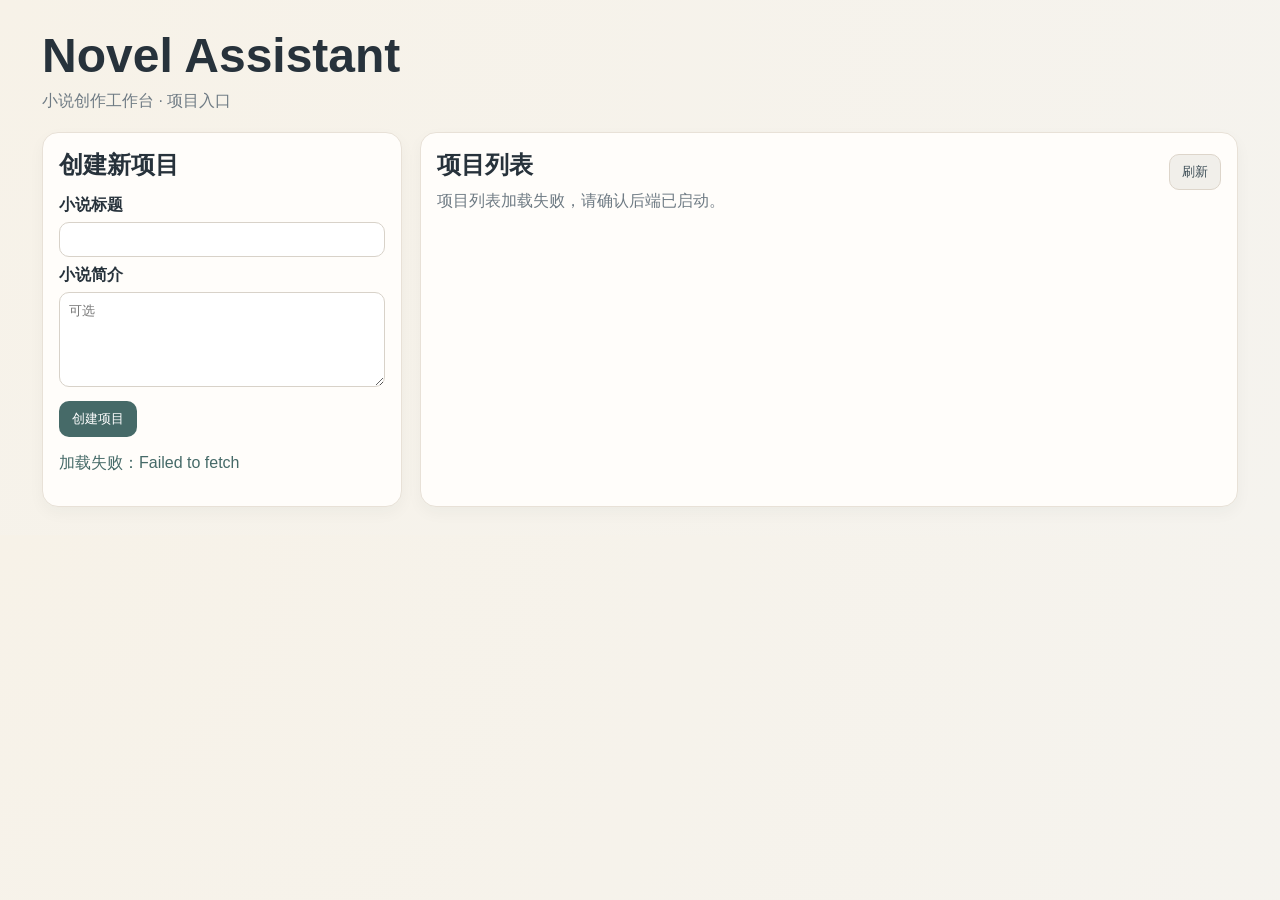
==== frontend/project.html @ e6aa2217 "chore: prepare project for GitHub portfolio" ====
﻿<!doctype html>
<html lang="zh-CN">
  <head>
    <meta charset="UTF-8" />
    <meta name="viewport" content="width=device-width, initial-scale=1.0" />
    <title>Novel Assistant - 创作工作台</title>
    <link rel="stylesheet" href="./static/style.css" />
  </head>
  <body data-page="project">
    <div class="workspace-shell">
      <header class="workspace-topbar">
        <div>
          <a href="./index.html" class="back-link">← 返回书架</a>
          <h1 id="project-title-heading">作品名称</h1>
          <p class="topbar-subtitle">创作手稿台</p>
        </div>
        <button id="save-project-btn" class="btn btn-primary">保存手稿</button>
      </header>

      <div class="workspace-layout">
        <aside class="workspace-sidebar">
          <nav id="module-nav" class="module-nav">
            <button class="module-item active" data-module="overview">作品概览</button>
            <button class="module-item" data-module="positioning">创作定位</button>
            <button class="module-item" data-module="background">世界设定</button>
            <button class="module-item" data-module="characters">人物档案</button>
            <button class="module-item" data-module="plot">故事脉络</button>
            <button class="module-item" data-module="chapters">章节手稿</button>
            <button class="module-item" data-module="updates">连载记录</button>
            <button class="module-item" data-module="feedback">读者回声</button>
          </nav>
        </aside>

        <main class="workspace-content">
          <section class="module" data-module="overview">
            <article class="paper-card">
              <h2>作品概览</h2>
              <div id="overview-cards" class="card-grid card-grid-3"></div>
            </article>
          </section>

          <section class="module hidden" data-module="positioning">
            <article class="paper-card">
              <div class="module-head">
                <h2>创作定位</h2>
                <button id="edit-positioning-btn" class="btn btn-secondary">编辑</button>
              </div>
              <div id="positioning-view" class="reading-block"></div>
              <form id="positioning-form" class="hidden"></form>
            </article>
          </section>

          <section class="module hidden" data-module="background">
            <article class="paper-card">
              <div class="module-head">
                <h2>世界设定</h2>
                <button id="edit-background-btn" class="btn btn-secondary">编辑</button>
              </div>
              <div id="background-view" class="reading-block"></div>
              <form id="background-form" class="hidden"></form>
            </article>
          </section>

          <section class="module hidden" data-module="characters">
            <article class="paper-card">
              <div class="module-head">
                <h2>人物档案</h2>
                <button id="add-character-btn" class="btn btn-secondary">添加人物</button>
              </div>
              <div id="characters-list" class="card-grid card-grid-2"></div>
            </article>
          </section>

          <section class="module hidden" data-module="plot">
            <article class="paper-card">
              <div class="module-head">
                <h2>故事脉络</h2>
                <button id="add-plot-btn" class="btn btn-secondary">添加一条线索</button>
              </div>
              <div id="plot-list" class="card-grid card-grid-2"></div>
            </article>
          </section>

          <section class="module hidden" data-module="chapters">
            <article class="paper-card">
              <div class="module-head">
                <h2>章节手稿</h2>
                <button id="add-chapter-btn" class="btn btn-secondary">添加章节手稿</button>
              </div>
              <div id="chapters-list" class="card-grid card-grid-1"></div>
            </article>
          </section>

          <section class="module hidden" data-module="updates">
            <article class="paper-card">
              <h2>连载记录</h2>
              <p class="module-note">连载推进已收敛到章节手稿内部。这里展示章节推进状态与衔接痕迹。</p>
              <div id="updates-summary" class="card-grid card-grid-2"></div>
            </article>
          </section>

          <section class="module hidden" data-module="feedback">
            <article class="paper-card">
              <div class="module-head">
                <h2>读者回声</h2>
                <button id="add-feedback-btn" class="btn btn-secondary">添加反馈</button>
              </div>
              <div id="feedback-list" class="card-grid card-grid-1"></div>
            </article>
          </section>

          <p id="save-message" class="save-message"></p>
          <p id="meta-info" class="meta-line"></p>
        </main>
      </div>
    </div>

    <script src="./static/project-nav.js"></script>
    <script src="./static/app.js"></script>
  </body>
</html>
---- frontend/static/style.css ----
:root {
  --bg: #f5f3ee;
  --paper: #fffdfa;
  --ink: #27323b;
  --muted: #6f7b84;
  --line: #e8e1d7;
  --accent: #466a68;
  --accent-soft: #ecf4f3;
  --danger: #945757;
  --danger-soft: #f9f0ef;
}

* { box-sizing: border-box; }

body {
  margin: 0;
  font-family: "Segoe UI", "PingFang SC", "Microsoft YaHei", sans-serif;
  color: var(--ink);
  background: radial-gradient(circle at top left, #f7f2e8, var(--bg));
}

.workspace-shell {
  max-width: 1360px;
  margin: 0 auto;
  padding: 18px;
}

.workspace-topbar {
  display: flex;
  align-items: flex-start;
  justify-content: space-between;
  gap: 14px;
  margin-bottom: 14px;
}

.workspace-topbar h1 {
  margin: 6px 0 2px;
  font-size: 42px;
  font-weight: 700;
  letter-spacing: 0.4px;
}

.topbar-subtitle {
  margin: 0;
  color: var(--muted);
  font-size: 14px;
}

.back-link {
  color: var(--accent);
  text-decoration: none;
}

.back-link:hover { text-decoration: underline; }

.workspace-layout {
  display: grid;
  grid-template-columns: 240px 1fr;
  gap: 16px;
}

.workspace-sidebar {
  background: var(--paper);
  border: 1px solid var(--line);
  border-radius: 16px;
  padding: 10px;
  height: fit-content;
}

.module-nav {
  display: grid;
  gap: 8px;
}

.module-item {
  border: 1px solid var(--line);
  background: #fffcf8;
  border-radius: 10px;
  padding: 10px 12px;
  text-align: left;
  color: #364854;
  cursor: pointer;
}

.module-item.active {
  background: var(--accent-soft);
  border-color: #bfd8d5;
  color: #264846;
  font-weight: 700;
}

.workspace-content { min-width: 0; }
.module.hidden { display: none; }
.hidden { display: none !important; }

.paper-card {
  background: var(--paper);
  border: 1px solid var(--line);
  border-radius: 16px;
  padding: 16px;
  margin-bottom: 14px;
  box-shadow: 0 6px 16px rgba(35, 41, 48, 0.04);
}

.paper-card h2 {
  margin-top: 0;
  margin-bottom: 14px;
  font-size: 34px;
  letter-spacing: 0.3px;
}

.module-head {
  display: flex;
  align-items: center;
  justify-content: space-between;
  gap: 10px;
}

.module-note {
  margin: -4px 0 12px;
  color: var(--muted);
}

.card-grid {
  display: grid;
  gap: 12px;
}

.card-grid-1 { grid-template-columns: 1fr; }
.card-grid-2 { grid-template-columns: repeat(2, minmax(280px, 1fr)); }
.card-grid-3 { grid-template-columns: repeat(3, minmax(180px, 1fr)); }

.story-card {
  background: #fff;
  border: 1px solid #ece6dc;
  border-radius: 14px;
  padding: 14px;
}

.story-head {
  display: flex;
  justify-content: space-between;
  align-items: flex-start;
  gap: 10px;
}

.story-title {
  margin: 0;
  font-size: 24px;
  font-weight: 700;
}

.story-sub {
  margin-top: 6px;
  color: var(--muted);
  font-size: 13px;
}

.badges,
.chips {
  display: flex;
  flex-wrap: wrap;
  gap: 6px;
  margin-top: 8px;
}

.badge,
.chip {
  border: 1px solid #d9d3cb;
  border-radius: 999px;
  background: #f8f6f2;
  color: #4d5a64;
  font-size: 12px;
  padding: 4px 10px;
}

.badge.status {
  background: #edf5f4;
  border-color: #bed9d6;
  color: #295350;
}

.badge.type {
  background: #f4f0ff;
  border-color: #d6cff7;
  color: #4f3b83;
}

.story-text {
  margin-top: 10px;
  white-space: pre-wrap;
  line-height: 1.6;
  color: #3c474f;
}

.story-actions {
  display: flex;
  gap: 8px;
}

.btn {
  border-radius: 10px;
  padding: 8px 12px;
  border: 1px solid transparent;
  cursor: pointer;
}

.btn-primary {
  color: #fff;
  background: var(--accent);
}

.btn-primary:hover { background: #3b5a58; }

.btn-secondary {
  background: #f1efea;
  border-color: #ddd5ca;
  color: #3c4d56;
}

.btn-secondary:hover { background: #ece8df; }

.btn-danger {
  background: var(--danger-soft);
  border-color: #efd7d5;
  color: var(--danger);
}

.editor {
  margin-top: 10px;
  border-top: 1px dashed #dfd8cc;
  padding-top: 10px;
}

label {
  display: block;
  margin: 8px 0 6px;
  font-weight: 600;
}

input,
textarea,
select {
  width: 100%;
  border: 1px solid #d8d2c9;
  border-radius: 10px;
  padding: 9px;
  background: #fff;
  color: var(--ink);
}

textarea { resize: vertical; }

input[type="checkbox"] {
  width: auto;
  margin-right: 6px;
}

.choice-list {
  background: #fff;
  border: 1px solid #e5ddd2;
  border-radius: 10px;
  padding: 8px 10px;
}

.choice-list label {
  display: flex;
  align-items: center;
  gap: 6px;
  margin: 6px 0;
  font-weight: 500;
}

.inline-actions {
  margin-top: 10px;
  display: flex;
  gap: 8px;
}

.reading-block {
  white-space: pre-wrap;
  color: #3f4d56;
  line-height: 1.7;
  min-height: 52px;
}

.legacy-feedback {
  margin-top: 14px;
  border-top: 1px dashed #dfd8cc;
  padding-top: 10px;
}

.save-message {
  min-height: 20px;
  color: var(--accent);
}

.meta-line {
  color: var(--muted);
  font-size: 13px;
}

@media (max-width: 1080px) {
  .workspace-layout { grid-template-columns: 1fr; }
  .card-grid-2,
  .card-grid-3 { grid-template-columns: 1fr; }
}

.index-shell {
  max-width: 1240px;
  margin: 0 auto;
  padding: 28px 22px;
}

.index-header h1 {
  margin: 0;
  font-size: 48px;
}

.index-header .subtitle {
  margin: 8px 0 0;
  color: var(--muted);
}

.index-layout {
  margin-top: 20px;
  display: grid;
  grid-template-columns: 360px 1fr;
  gap: 18px;
}

.index-panel {
  background: var(--paper);
  border: 1px solid var(--line);
  border-radius: 16px;
  padding: 16px;
  box-shadow: 0 6px 16px rgba(35, 41, 48, 0.04);
}

.index-panel h2 {
  margin: 0 0 14px;
  font-size: 24px;
}

.index-form .btn {
  margin-top: 10px;
}

.message {
  min-height: 20px;
  color: var(--accent);
}

.project-cards {
  display: grid;
  gap: 12px;
}

.project-card {
  background: #fff;
  border: 1px solid #ece6dc;
  border-radius: 14px;
  padding: 14px;
}

.project-card h3 {
  margin: 0;
  font-size: 24px;
}

.project-meta {
  margin-top: 8px;
  color: var(--muted);
  font-size: 13px;
}

.project-actions {
  margin-top: 12px;
  display: flex;
  gap: 8px;
}

@media (max-width: 1080px) {
  .index-layout { grid-template-columns: 1fr; }
}
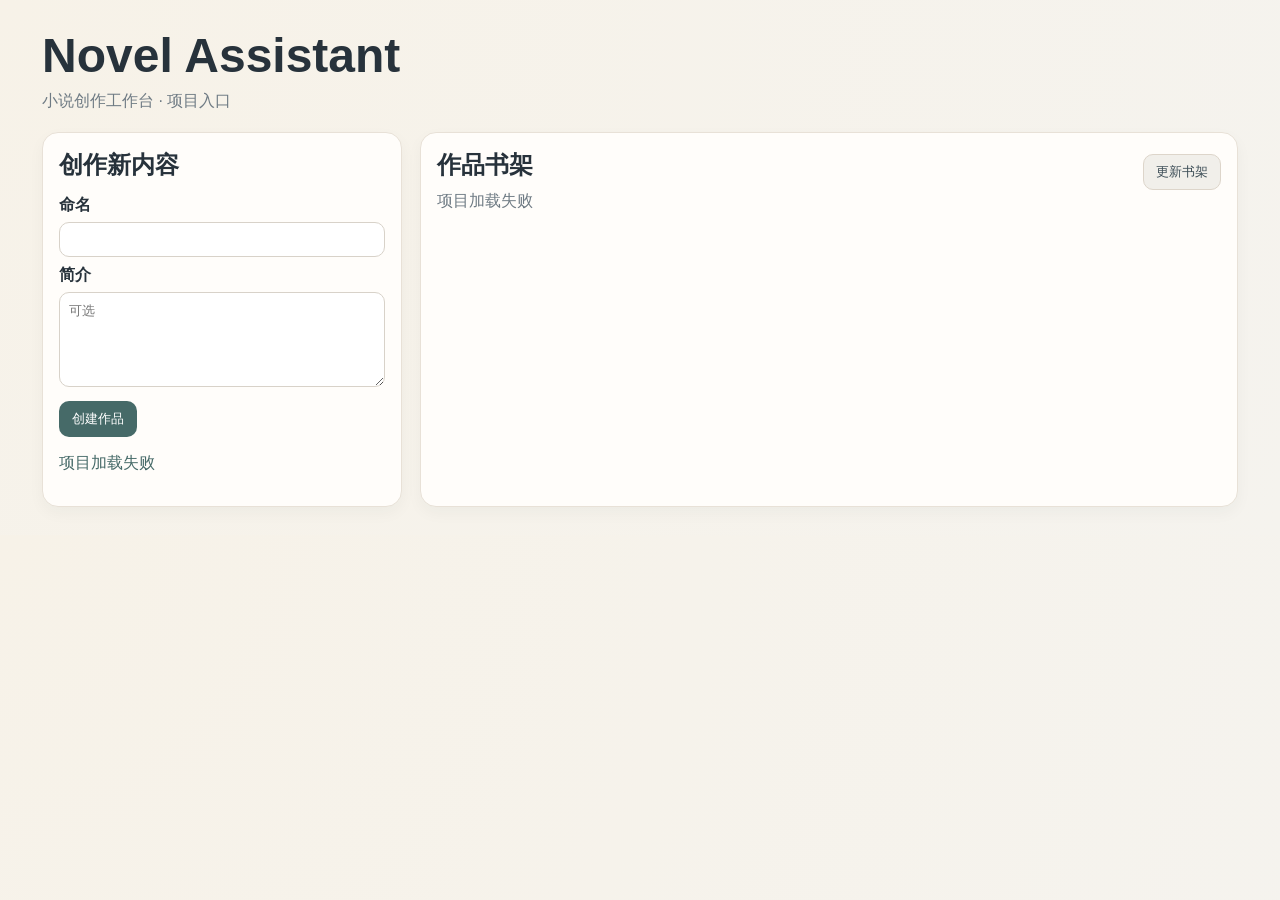
==== commit a4facbd4: "fix: stabilize writer flow, repair encoding issues, and refresh copy" ====
--- a/frontend/project.html
+++ b/frontend/project.html
@@ -12,110 +12,89 @@
         <div>
           <a href="./index.html" class="back-link">← 返回书架</a>
           <h1 id="project-title-heading">作品名称</h1>
-          <p class="topbar-subtitle">创作手稿台</p>
+          <p class="topbar-subtitle">极简正文写作与思路整合</p>
         </div>
-        <button id="save-project-btn" class="btn btn-primary">保存手稿</button>
       </header>
 
-      <div class="workspace-layout">
-        <aside class="workspace-sidebar">
-          <nav id="module-nav" class="module-nav">
-            <button class="module-item active" data-module="overview">作品概览</button>
-            <button class="module-item" data-module="positioning">创作定位</button>
-            <button class="module-item" data-module="background">世界设定</button>
-            <button class="module-item" data-module="characters">人物档案</button>
-            <button class="module-item" data-module="plot">故事脉络</button>
-            <button class="module-item" data-module="chapters">章节手稿</button>
-            <button class="module-item" data-module="updates">连载记录</button>
-            <button class="module-item" data-module="feedback">读者回声</button>
+      <main class="workspace-content">
+        <article class="paper-card">
+          <nav class="module-nav simple-tabs" id="main-tabs">
+            <button class="module-item active" data-tab="chapters">章节正文</button>
+            <button class="module-item" data-tab="notes">创作档案</button>
           </nav>
-        </aside>
+        </article>
 
-        <main class="workspace-content">
-          <section class="module" data-module="overview">
-            <article class="paper-card">
-              <h2>作品概览</h2>
-              <div id="overview-cards" class="card-grid card-grid-3"></div>
-            </article>
-          </section>
+        <section id="tab-chapters" class="paper-card">
+          <div class="module-head">
+            <h2>正文创作区</h2>
+          </div>
+          <div class="writing-layout">
+            <aside class="writing-sidebar">
+              <div class="module-head">
+                <h3>章节目录</h3>
+                <button id="add-chapter-btn" class="btn btn-secondary">新增章节</button>
+              </div>
+              <div id="chapter-list" class="chapter-list"></div>
+            </aside>
+            <section class="writing-editor">
+              <div class="module-head">
+                <input id="chapter-title-input" type="text" placeholder="章节标题" />
+                <div class="inline-actions">
+                  <button id="save-chapter-btn" class="btn btn-primary">保存章节</button>
+                  <button id="delete-chapter-btn" class="btn btn-danger">删除章节</button>
+                </div>
+              </div>
+              <textarea id="chapter-content-input" class="notebook-textarea" rows="24" placeholder="在这里书写本章正文..." ></textarea>
+            </section>
+          </div>
+        </section>
 
-          <section class="module hidden" data-module="positioning">
-            <article class="paper-card">
+        <section id="tab-notes" class="paper-card hidden">
+          <div class="module-head">
+            <h2>档案管理区</h2>
+          </div>
+          <div class="notes-mode-switch hidden" id="notes-mode-switch">
+            <button class="module-item active" data-notes-mode="list">档案目录</button>
+            <button class="module-item" data-notes-mode="editor">内容编辑</button>
+          </div>
+          <div class="notes-layout">
+            <aside class="notes-types" id="notes-list-side">
+              <button class="module-item active" data-note-type="character">人物</button>
+              <button class="module-item" data-note-type="foreshadow">伏笔</button>
+              <button class="module-item" data-note-type="plotline">情节线</button>
+              <button class="module-item" data-note-type="other">世界观</button>
+            </aside>
+            <section class="notes-list-pane" id="notes-list-pane">
               <div class="module-head">
-                <h2>创作定位</h2>
-                <button id="edit-positioning-btn" class="btn btn-secondary">编辑</button>
+                <h3 id="note-list-title">人物档案</h3>
+                <button id="add-note-btn" class="btn btn-secondary">新增档案</button>
               </div>
-              <div id="positioning-view" class="reading-block"></div>
-              <form id="positioning-form" class="hidden"></form>
-            </article>
-          </section>
+              <div id="note-list" class="chapter-list"></div>
+            </section>
+            <section class="notes-editor" id="notes-editor-pane">
+              <div class="module-head">
+                <input id="note-title-input" type="text" placeholder="档案标题" />
+                <div class="inline-actions">
+                  <select id="note-type-input" class="hidden">
+                    <option value="character">人物</option>
+                    <option value="foreshadow">伏笔</option>
+                    <option value="plotline">情节线</option>
+                    <option value="other">世界观</option>
+                  </select>
+                  <button id="save-note-btn" class="btn btn-primary">保存档案</button>
+                  <button id="delete-note-btn" class="btn btn-danger">删除档案</button>
+                </div>
+              </div>
+              <textarea id="note-content-input" class="notebook-textarea" rows="24" placeholder="在这里自由记录你的创作档案..." ></textarea>
+            </section>
+          </div>
+        </section>
 
-          <section class="module hidden" data-module="background">
-            <article class="paper-card">
-              <div class="module-head">
-                <h2>世界设定</h2>
-                <button id="edit-background-btn" class="btn btn-secondary">编辑</button>
-              </div>
-              <div id="background-view" class="reading-block"></div>
-              <form id="background-form" class="hidden"></form>
-            </article>
-          </section>
-
-          <section class="module hidden" data-module="characters">
-            <article class="paper-card">
-              <div class="module-head">
-                <h2>人物档案</h2>
-                <button id="add-character-btn" class="btn btn-secondary">添加人物</button>
-              </div>
-              <div id="characters-list" class="card-grid card-grid-2"></div>
-            </article>
-          </section>
-
-          <section class="module hidden" data-module="plot">
-            <article class="paper-card">
-              <div class="module-head">
-                <h2>故事脉络</h2>
-                <button id="add-plot-btn" class="btn btn-secondary">添加一条线索</button>
-              </div>
-              <div id="plot-list" class="card-grid card-grid-2"></div>
-            </article>
-          </section>
-
-          <section class="module hidden" data-module="chapters">
-            <article class="paper-card">
-              <div class="module-head">
-                <h2>章节手稿</h2>
-                <button id="add-chapter-btn" class="btn btn-secondary">添加章节手稿</button>
-              </div>
-              <div id="chapters-list" class="card-grid card-grid-1"></div>
-            </article>
-          </section>
-
-          <section class="module hidden" data-module="updates">
-            <article class="paper-card">
-              <h2>连载记录</h2>
-              <p class="module-note">连载推进已收敛到章节手稿内部。这里展示章节推进状态与衔接痕迹。</p>
-              <div id="updates-summary" class="card-grid card-grid-2"></div>
-            </article>
-          </section>
-
-          <section class="module hidden" data-module="feedback">
-            <article class="paper-card">
-              <div class="module-head">
-                <h2>读者回声</h2>
-                <button id="add-feedback-btn" class="btn btn-secondary">添加反馈</button>
-              </div>
-              <div id="feedback-list" class="card-grid card-grid-1"></div>
-            </article>
-          </section>
-
-          <p id="save-message" class="save-message"></p>
-          <p id="meta-info" class="meta-line"></p>
-        </main>
-      </div>
+        <p id="save-message" class="save-message"></p>
+        <p id="meta-info" class="meta-line"></p>
+      </main>
     </div>
 
-    <script src="./static/project-nav.js"></script>
     <script src="./static/app.js"></script>
   </body>
 </html>
--- a/frontend/static/style.css
+++ b/frontend/static/style.css
@@ -93,6 +93,114 @@
 .module.hidden { display: none; }
 .hidden { display: none !important; }
 
+.simple-tabs {
+  grid-template-columns: repeat(2, minmax(120px, 180px));
+}
+
+.writing-layout {
+  display: grid;
+  grid-template-columns: 300px 1fr;
+  gap: 14px;
+}
+
+.writing-sidebar,
+.writing-editor,
+.notes-types,
+.notes-list-pane,
+.notes-editor {
+  background: #fff;
+  border: 1px solid #e7dfd3;
+  border-radius: 12px;
+  padding: 12px;
+}
+
+.notes-layout {
+  display: grid;
+  grid-template-columns: 150px 280px 1fr;
+  gap: 12px;
+}
+
+.notes-layout.notes-layout-list-only {
+  grid-template-columns: 150px 1fr;
+}
+
+.notes-layout.notes-layout-list-only .notes-list-pane {
+  grid-column: 2 / 3;
+}
+
+.notes-mode-switch {
+  display: grid;
+  grid-template-columns: 160px 160px;
+  gap: 8px;
+  margin-bottom: 12px;
+}
+
+.notes-types {
+  height: fit-content;
+  display: grid;
+  gap: 8px;
+}
+
+.notes-types .module-item {
+  width: 100%;
+}
+
+.writing-editor .module-head input,
+.notes-editor .module-head input {
+  flex: 1;
+  min-width: 220px;
+}
+
+.notes-editor .module-head {
+  align-items: stretch;
+}
+
+.notes-editor .module-head .inline-actions {
+  display: grid;
+  grid-template-columns: 88px 88px;
+  gap: 8px;
+  margin-top: 0;
+  justify-content: end;
+}
+
+.notes-editor .module-head input,
+.notes-editor .module-head select,
+.notes-editor .module-head .btn {
+  height: 48px;
+  line-height: 1.2;
+}
+
+.notes-editor .module-head .btn {
+  white-space: nowrap;
+  writing-mode: horizontal-tb;
+  text-orientation: mixed;
+  letter-spacing: 0;
+}
+
+.writing-editor textarea,
+.notes-editor textarea {
+  margin-top: 10px;
+  min-height: 520px;
+}
+
+.notebook-textarea {
+  background:
+    repeating-linear-gradient(
+      to bottom,
+      #fffefa 0px,
+      #fffefa 33px,
+      #e8e3d9 34px,
+      #fffefa 35px
+    );
+  line-height: 34px;
+  padding-top: 8px;
+  font-size: 16px;
+}
+
+.notes-editor-full {
+  grid-column: 1 / -1;
+}
+
 .paper-card {
   background: var(--paper);
   border: 1px solid var(--line);
@@ -129,6 +237,90 @@
 .card-grid-1 { grid-template-columns: 1fr; }
 .card-grid-2 { grid-template-columns: repeat(2, minmax(280px, 1fr)); }
 .card-grid-3 { grid-template-columns: repeat(3, minmax(180px, 1fr)); }
+
+#overview-cards {
+  display: block;
+}
+
+#overview-cards .today-workbench {
+  width: 100%;
+}
+
+.dashboard-main {
+  display: grid;
+  grid-template-columns: 1.3fr repeat(4, minmax(140px, 1fr));
+  gap: 12px;
+}
+
+.dashboard-card {
+  background: #fff;
+  border: 1px solid #ece6dc;
+  border-radius: 12px;
+  padding: 12px;
+}
+
+.dashboard-focus {
+  background: #fefcf7;
+  border-color: #ddd2c2;
+}
+
+.dashboard-note {
+  margin-top: 12px;
+  border-top: 1px dashed #dfd8cc;
+  padding-top: 12px;
+}
+
+.today-workbench {
+  border: 1px solid #e8dfd2;
+  border-radius: 14px;
+  background: #fffef9;
+  padding: 12px;
+  margin-bottom: 12px;
+}
+
+.today-head {
+  display: flex;
+  align-items: center;
+  justify-content: space-between;
+  gap: 10px;
+  margin-bottom: 10px;
+}
+
+.today-head h3 {
+  margin: 0;
+  font-size: 22px;
+}
+
+.today-main {
+  display: grid;
+  grid-template-columns: 1.4fr 1fr;
+  gap: 10px;
+  align-items: stretch;
+}
+
+.today-grid {
+  margin-top: 10px;
+  display: grid;
+  grid-template-columns: repeat(3, minmax(160px, 1fr));
+  gap: 10px;
+}
+
+.today-workbench .story-title {
+  font-size: 26px;
+  line-height: 1.2;
+}
+
+.today-workbench .dashboard-card .story-title {
+  font-size: 16px;
+}
+
+.today-workbench .dashboard-focus .story-title {
+  font-size: 36px;
+}
+
+.today-workbench .story-text {
+  margin-top: 8px;
+}
 
 .story-card {
   background: #fff;
@@ -179,6 +371,9 @@
   border-color: #bed9d6;
   color: #295350;
 }
+.badge.status.badge-soft {
+  opacity: 0.72;
+}
 
 .badge.type {
   background: #f4f0ff;
@@ -196,6 +391,176 @@
 .story-actions {
   display: flex;
   gap: 8px;
+}
+
+.plot-board,
+.feedback-pool {
+  display: grid;
+  gap: 12px;
+}
+
+.plot-board { grid-template-columns: repeat(4, minmax(220px, 1fr)); }
+.feedback-pool { grid-template-columns: repeat(3, minmax(240px, 1fr)); }
+
+.board-column,
+.pool-column {
+  background: #fffcf8;
+  border: 1px solid #e8dfd2;
+  border-radius: 12px;
+  padding: 10px;
+}
+
+.board-head,
+.pool-head {
+  font-weight: 700;
+  color: #39454f;
+  display: flex;
+  justify-content: space-between;
+  align-items: center;
+  margin-bottom: 8px;
+}
+
+.board-count {
+  font-size: 12px;
+  color: #5a6770;
+  border: 1px solid #d9d3cb;
+  border-radius: 999px;
+  padding: 1px 8px;
+  background: #f8f6f2;
+}
+
+.board-body,
+.pool-body {
+  display: grid;
+  gap: 8px;
+}
+
+.chapter-workspace {
+  background: #fffefb;
+}
+
+.chapter-workbench {
+  display: grid;
+  grid-template-columns: 250px 1fr 320px;
+  gap: 12px;
+}
+
+.chapter-nav,
+.chapter-editor-panel,
+.chapter-ref-panel {
+  background: #fff;
+  border: 1px solid #e7dfd3;
+  border-radius: 12px;
+  padding: 10px;
+}
+
+.chapter-nav-head,
+.chapter-doc-head {
+  display: flex;
+  align-items: center;
+  justify-content: space-between;
+  gap: 8px;
+  margin-bottom: 10px;
+}
+
+.chapter-nav-head h3,
+.chapter-doc-head h3 {
+  margin: 0;
+  font-size: 18px;
+}
+
+.chapter-list {
+  display: grid;
+  gap: 6px;
+}
+
+.chapter-item {
+  text-align: left;
+  border: 1px solid #e5ddd2;
+  border-radius: 10px;
+  background: #fffcf8;
+  padding: 8px 10px;
+  cursor: pointer;
+}
+
+.chapter-item.active {
+  background: #edf5f4;
+  border-color: #bfd8d5;
+}
+
+.chapter-item-title {
+  font-size: 14px;
+  font-weight: 600;
+}
+
+.chapter-item-sub {
+  font-size: 12px;
+  color: #66737d;
+  margin-top: 2px;
+}
+
+.workspace-editor {
+  display: grid;
+  gap: 12px;
+}
+
+.workspace-group {
+  border: 1px solid #e7dfd3;
+  border-radius: 12px;
+  background: #fff;
+  padding: 10px;
+}
+
+.workspace-group h4 {
+  margin: 0 0 8px;
+  font-size: 15px;
+  color: #314149;
+}
+
+.chapter-status-row {
+  display: flex;
+  gap: 16px;
+  align-items: center;
+  margin: 8px 0 10px;
+  padding: 8px 10px;
+  border: 1px solid #e5ddd2;
+  border-radius: 10px;
+  background: #fcfaf6;
+}
+.chapter-status-row label {
+  margin: 0;
+  display: inline-flex;
+  align-items: center;
+  gap: 6px;
+  font-weight: 600;
+  color: #4c5a63;
+}
+
+.continuity-flow {
+  background: #fdfaf3;
+}
+
+.flow-arrow {
+  margin: 6px 0 10px;
+  font-size: 12px;
+  color: #67757f;
+}
+
+.ref-block {
+  border-top: 1px dashed #dfd8cc;
+  padding-top: 8px;
+  margin-top: 8px;
+}
+
+.ref-block:first-child {
+  border-top: 0;
+  margin-top: 0;
+  padding-top: 0;
+}
+
+.ref-block h4 {
+  margin: 0 0 6px;
+  font-size: 14px;
 }
 
 .btn {
@@ -284,6 +649,20 @@
   min-height: 52px;
 }
 
+.module[data-module="positioning"] .reading-block {
+  background: #fffef8;
+  border: 1px dashed #dbcdb8;
+  border-radius: 12px;
+  padding: 12px;
+}
+
+.module[data-module="background"] .reading-block {
+  background: #fcfdfd;
+  border: 1px dashed #cfdad9;
+  border-radius: 12px;
+  padding: 12px;
+}
+
 .legacy-feedback {
   margin-top: 14px;
   border-top: 1px dashed #dfd8cc;
@@ -304,6 +683,15 @@
   .workspace-layout { grid-template-columns: 1fr; }
   .card-grid-2,
   .card-grid-3 { grid-template-columns: 1fr; }
+  .dashboard-main,
+  .today-main,
+  .today-grid,
+  .plot-board,
+  .feedback-pool,
+  .chapter-workbench,
+  .writing-layout,
+  .notes-layout { grid-template-columns: 1fr; }
+  .notes-mode-switch { grid-template-columns: 1fr 1fr; }
 }
 
 .index-shell {
